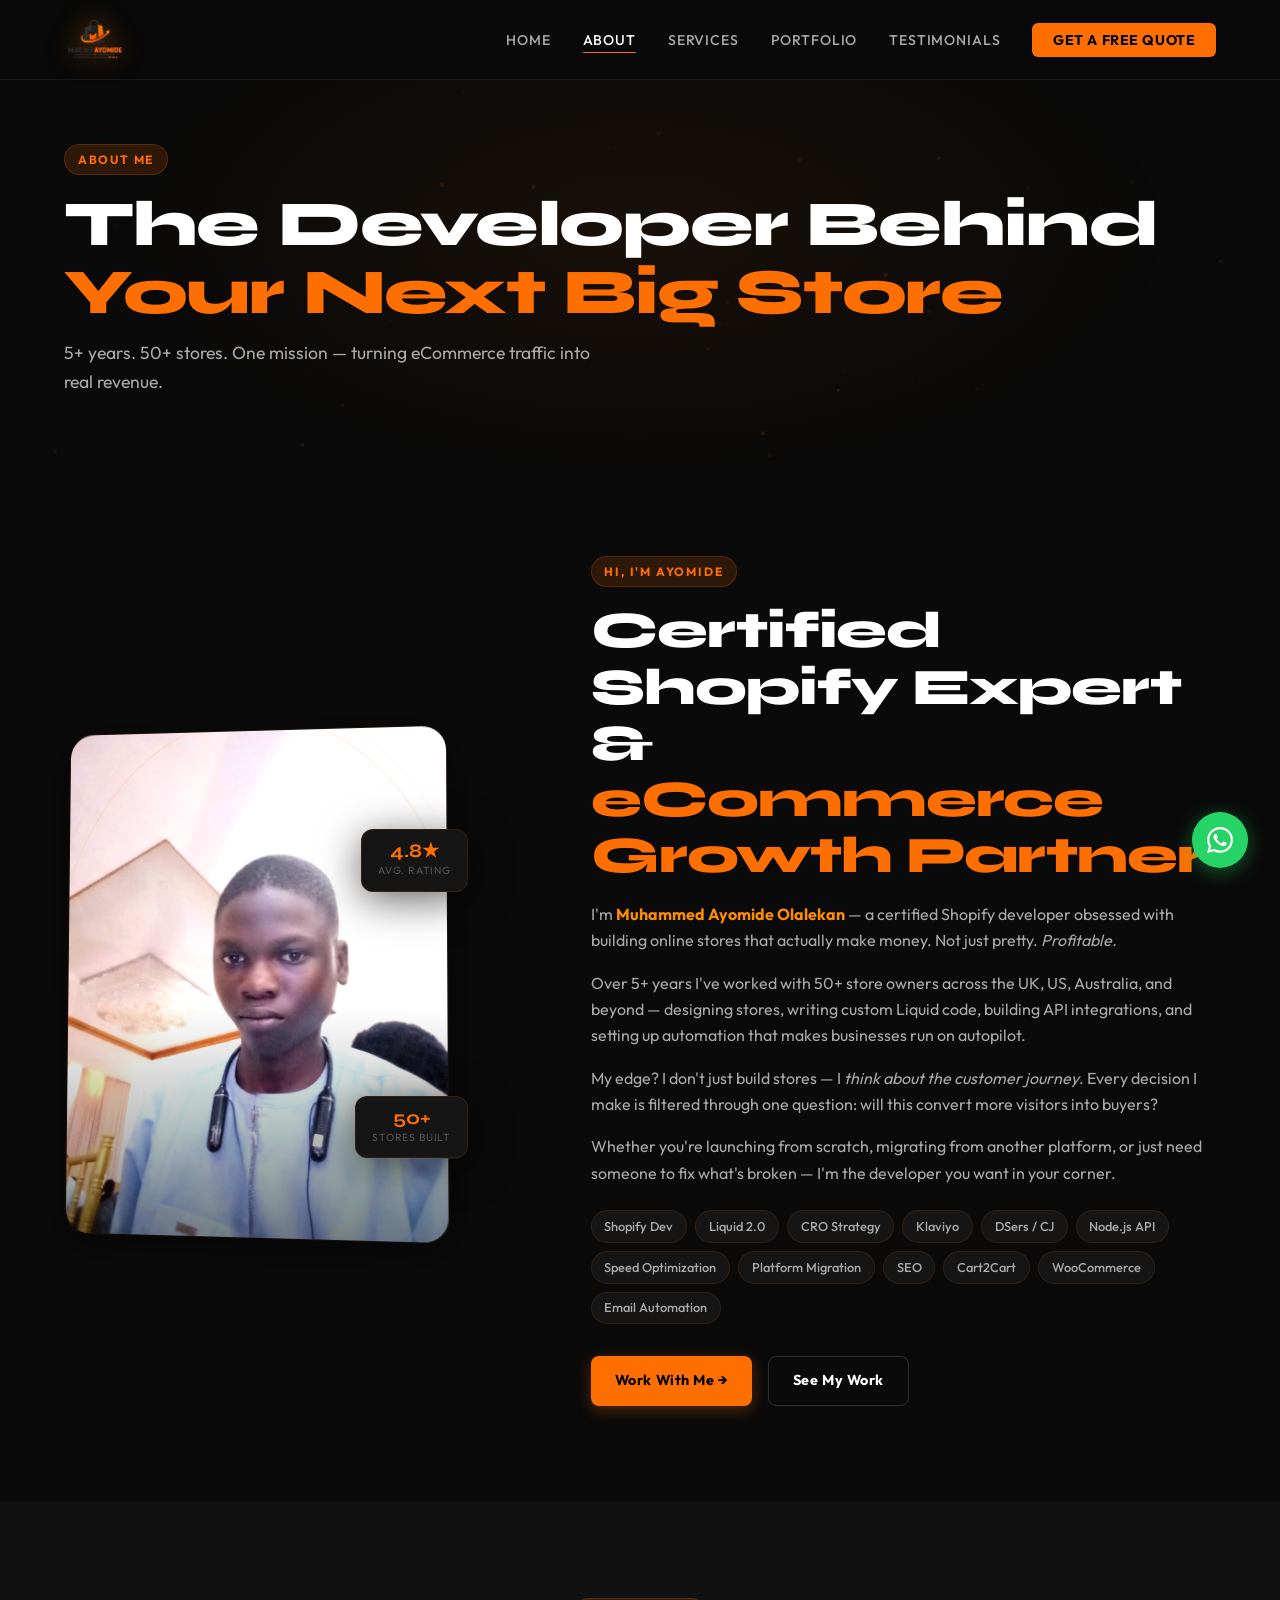
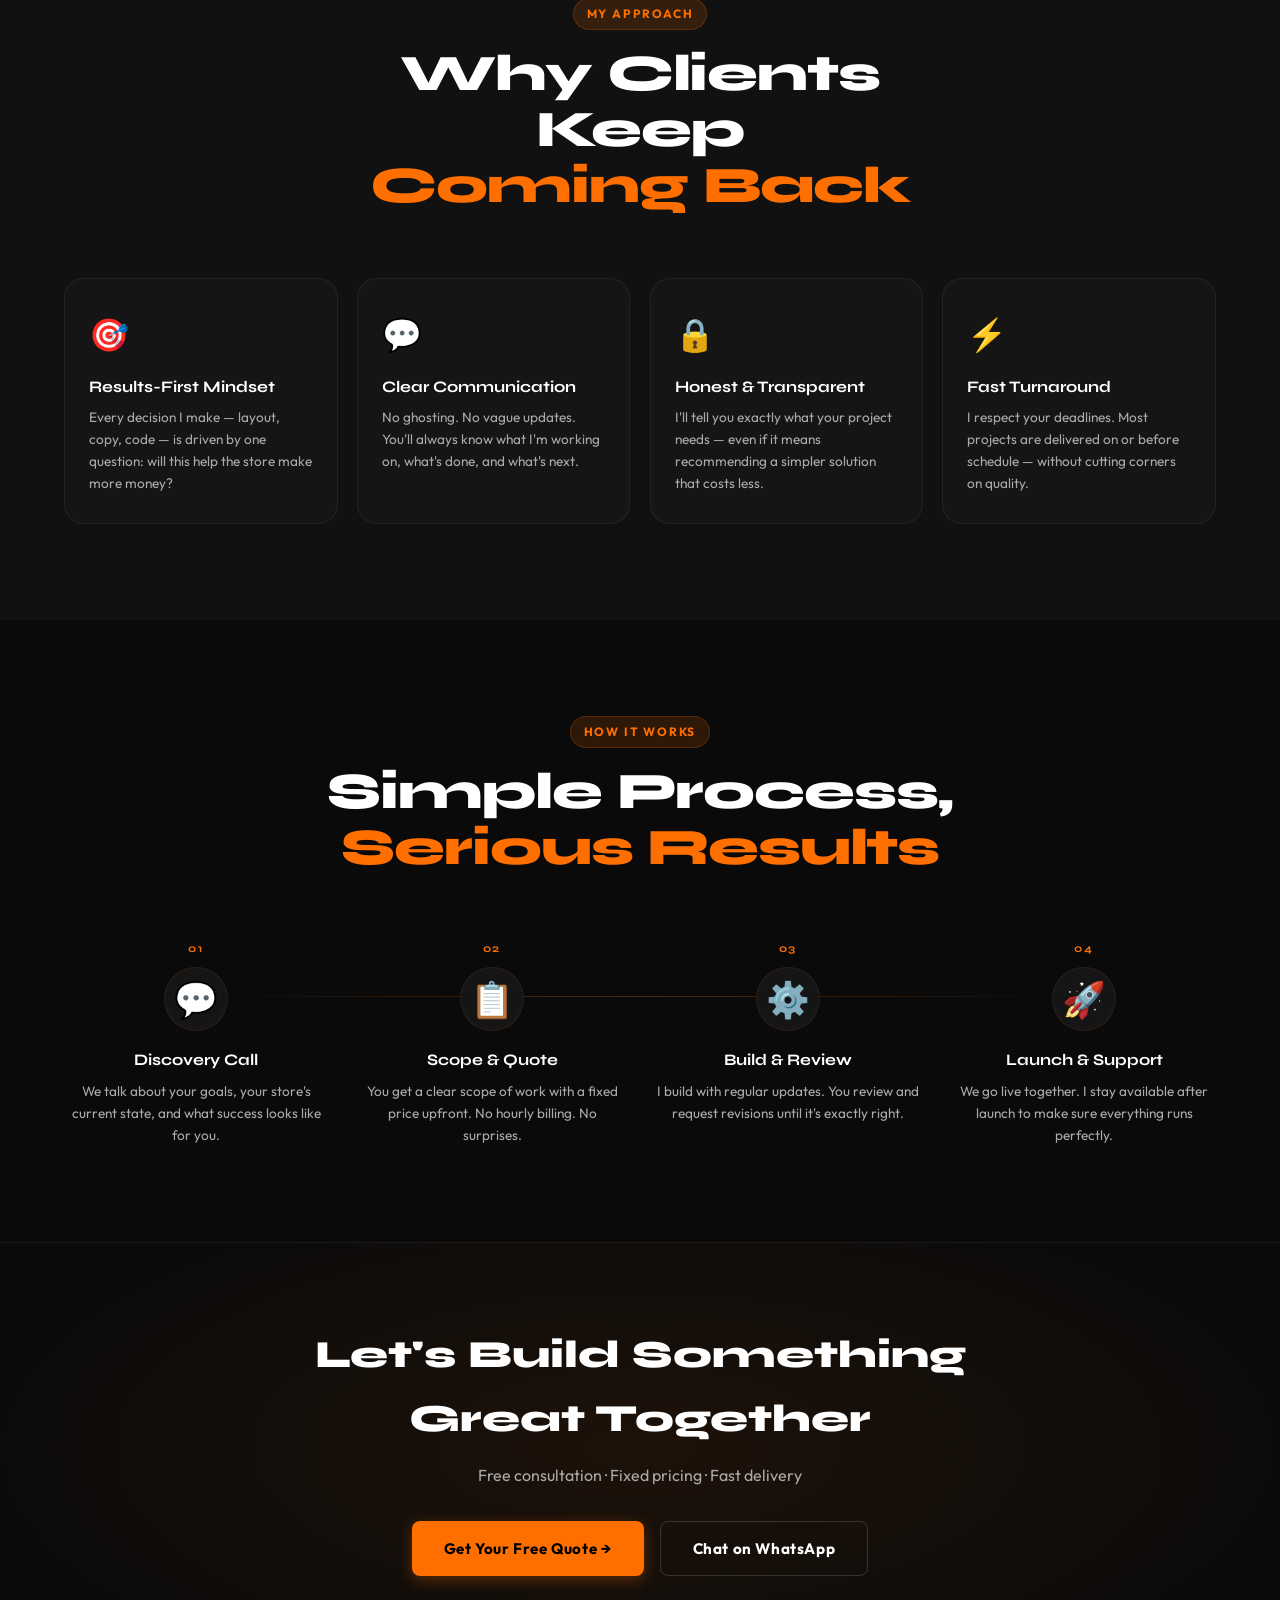
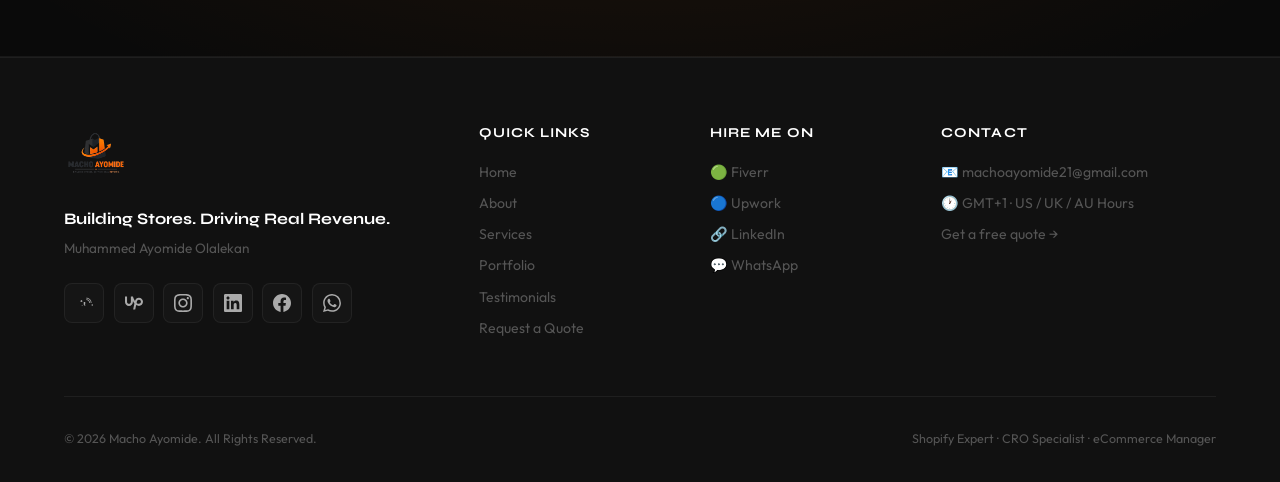
==== about.html @ 09655c9d "Add files via upload" ====
<!DOCTYPE html>
<html lang="en">
<head>
  <meta charset="UTF-8"/><meta name="viewport" content="width=device-width,initial-scale=1.0"/>
  <title>About — Macho Ayomide | Certified Shopify Expert</title>
  <meta name="description" content="Meet Muhammed Ayomide Olalekan — certified Shopify expert with 5+ years experience building high-converting stores for clients worldwide."/>
  <link rel="icon" type="image/x-icon" href="favicon.ico"/>
  <link rel="apple-touch-icon" href="assets/apple-touch-icon.png"/>
  <link rel="preconnect" href="https://fonts.googleapis.com"/><link rel="preconnect" href="https://fonts.gstatic.com" crossorigin/>
  <link href="https://fonts.googleapis.com/css2?family=Syne:wght@700;800&family=Outfit:wght@300;400;500;600;700&display=swap" rel="stylesheet"/>
  <link rel="stylesheet" href="styles.css"/>
</head>
<body>
<div class="scroll-bar" id="scrollBar"></div>
<div class="cursor" id="cursor"></div><div class="cursor-dot" id="cursorDot"></div>
<canvas id="particles" aria-hidden="true"></canvas>
<nav class="nav" id="nav">
  <a href="index.html" class="nav-logo"><img src="assets/logo-new.png" alt="Macho Ayomide"/></a>
  <ul class="nav-links" id="navLinks">
    <li><a href="index.html">Home</a></li>
    <li><a href="about.html" class="active">About</a></li>
    <li><a href="services.html">Services</a></li>
    <li><a href="portfolio.html">Portfolio</a></li>
    <li><a href="contact.html#testimonials">Testimonials</a></li>
    <li><a href="contact.html" class="nav-cta">Get a Free Quote</a></li>
  </ul>
  <button class="hamburger" id="hamburger" aria-label="Toggle menu"><span></span><span></span><span></span></button>
</nav>

<div class="page-hero">
  <div class="page-hero-inner">
    <span class="section-label" data-reveal="up">About Me</span>
    <h1 data-reveal="up" data-delay="80">The Developer Behind<br><span class="orange">Your Next Big Store</span></h1>
    <p data-reveal="up" data-delay="160">5+ years. 50+ stores. One mission — turning eCommerce traffic into real revenue.</p>
  </div>
</div>

<section class="section" style="background:var(--bg)">
  <div class="section-inner">
    <div class="about-grid">
      <div class="about-photo-wrap" data-reveal="left">
        <div class="photo-frame">
          <img src="assets/photo-main.jpg" alt="Muhammed Ayomide Olalekan — Shopify Expert" class="about-photo"/>
          <div class="photo-veil"></div>
          <div class="photo-ring ring-1"></div>
          <div class="photo-ring ring-2"></div>
        </div>
        <div class="photo-float-badge"><span class="pfb-num">4.8★</span><span class="pfb-lbl">Avg. Rating</span></div>
        <div class="photo-float-badge pfb-bottom"><span class="pfb-num">50+</span><span class="pfb-lbl">Stores Built</span></div>
      </div>
      <div class="about-content" data-reveal="right">
        <span class="section-label">Hi, I'm Ayomide</span>
        <h2 class="section-title">Certified Shopify Expert &amp;<br><span class="orange">eCommerce Growth Partner</span></h2>
        <p>I'm <strong style="color:var(--orange-light)">Muhammed Ayomide Olalekan</strong> — a certified Shopify developer obsessed with building online stores that actually make money. Not just pretty. <em>Profitable.</em></p>
        <p>Over 5+ years I've worked with 50+ store owners across the UK, US, Australia, and beyond — designing stores, writing custom Liquid code, building API integrations, and setting up automation that makes businesses run on autopilot.</p>
        <p>My edge? I don't just build stores — I <em>think about the customer journey</em>. Every decision I make is filtered through one question: will this convert more visitors into buyers?</p>
        <p>Whether you're launching from scratch, migrating from another platform, or just need someone to fix what's broken — I'm the developer you want in your corner.</p>
        <div class="chips">
          <span>Shopify Dev</span><span>Liquid 2.0</span><span>CRO Strategy</span>
          <span>Klaviyo</span><span>DSers / CJ</span><span>Node.js API</span>
          <span>Speed Optimization</span><span>Platform Migration</span><span>SEO</span>
          <span>Cart2Cart</span><span>WooCommerce</span><span>Email Automation</span>
        </div>
        <div class="about-actions">
          <a href="contact.html" class="btn btn-primary">Work With Me →</a>
          <a href="portfolio.html" class="btn btn-ghost">See My Work</a>
        </div>
      </div>
    </div>
  </div>
</section>

<!-- VALUES -->
<section class="section" style="background:var(--bg-2)">
  <div class="section-inner">
    <div class="section-head" data-reveal="up">
      <span class="section-label">My Approach</span>
      <h2 class="section-title">Why Clients Keep<br><span class="orange">Coming Back</span></h2>
    </div>
    <div class="services-grid">
      <div class="svc-card" data-reveal="up" data-delay="0"><div class="svc-icon">🎯</div><h3>Results-First Mindset</h3><p>Every decision I make — layout, copy, code — is driven by one question: will this help the store make more money?</p></div>
      <div class="svc-card" data-reveal="up" data-delay="80"><div class="svc-icon">💬</div><h3>Clear Communication</h3><p>No ghosting. No vague updates. You'll always know what I'm working on, what's done, and what's next.</p></div>
      <div class="svc-card" data-reveal="up" data-delay="160"><div class="svc-icon">🔒</div><h3>Honest &amp; Transparent</h3><p>I'll tell you exactly what your project needs — even if it means recommending a simpler solution that costs less.</p></div>
      <div class="svc-card" data-reveal="up" data-delay="240"><div class="svc-icon">⚡</div><h3>Fast Turnaround</h3><p>I respect your deadlines. Most projects are delivered on or before schedule — without cutting corners on quality.</p></div>
    </div>
  </div>
</section>

<!-- PROCESS -->
<section class="section" style="background:var(--bg)">
  <div class="section-inner">
    <div class="section-head" data-reveal="up">
      <span class="section-label">How It Works</span>
      <h2 class="section-title">Simple Process,<br><span class="orange">Serious Results</span></h2>
    </div>
    <div class="process-grid">
      <div class="process-step" data-reveal="up" data-delay="0"><div class="ps-num">01</div><div class="ps-icon">💬</div><h3>Discovery Call</h3><p>We talk about your goals, your store's current state, and what success looks like for you.</p></div>
      <div class="process-step" data-reveal="up" data-delay="100"><div class="ps-num">02</div><div class="ps-icon">📋</div><h3>Scope &amp; Quote</h3><p>You get a clear scope of work with a fixed price upfront. No hourly billing. No surprises.</p></div>
      <div class="process-step" data-reveal="up" data-delay="200"><div class="ps-num">03</div><div class="ps-icon">⚙️</div><h3>Build &amp; Review</h3><p>I build with regular updates. You review and request revisions until it's exactly right.</p></div>
      <div class="process-step" data-reveal="up" data-delay="300"><div class="ps-num">04</div><div class="ps-icon">🚀</div><h3>Launch &amp; Support</h3><p>We go live together. I stay available after launch to make sure everything runs perfectly.</p></div>
    </div>
  </div>
</section>

<!-- CTA -->
<div class="cta-band">
  <div class="cta-band-inner" data-reveal="scale">
    <h2>Let's Build Something Great Together</h2>
    <p>Free consultation · Fixed pricing · Fast delivery</p>
    <div class="cta-band-btns">
      <a href="contact.html" class="btn btn-primary btn-lg">Get Your Free Quote →</a>
      <a href="https://wa.link/q43xtt" target="_blank" class="btn btn-ghost btn-lg">Chat on WhatsApp</a>
    </div>
  </div>
</div>

<footer class="footer">
  <div class="footer-inner">
    <div class="footer-brand">
      <a href="index.html"><img src="assets/logo-new.png" alt="Macho Ayomide" class="footer-logo"/></a>
      <p class="footer-tagline">Building Stores. Driving Real Revenue.</p>
      <p class="footer-sub">Muhammed Ayomide Olalekan</p>
      <div class="footer-socials">
        <a href="https://www.fiverr.com/machoexpert" target="_blank" title="Fiverr" aria-label="Fiverr"><svg viewBox="0 0 24 24"><path d="M23.004 15.588a.995.995 0 1 0 .002-1.99.995.995 0 0 0-.002 1.99zm-.996-3.705h-1.0c0-4.577-3.514-6.027-6.004-6.027v-1c3.1 0 7.004 1.842 7.004 7.027zm-2 0h-1c0-2.438-1.605-4.027-4.004-4.027v-1c2.9 0 5.004 1.948 5.004 5.027zm-6.019 3.706c-.396.198-.968.198-1.358 0-.99-.495-.99-1.875-.99-2.432v-2.614h1.998v2.614c0 .52.016 1.11-.52 1.11H13v.99c.693 0 1.384-.198 1.978-.594l-.989-.074zm-4.985 0v-5.046H7.996V9.89H7V8.9h.996V7.9h1.003v1h1.003v.99H9.003v4.703c0 .297.198.396.495.396l.5.099v1.001l-.994-.5z"/></svg></a>
        <a href="https://upwork.com/freelancers/~01427ab2a90d2aa456" target="_blank" title="Upwork" aria-label="Upwork"><svg viewBox="0 0 24 24"><path d="M18.561 13.158c-1.102 0-2.135-.467-3.074-1.227l.228-1.076.008-.042c.207-1.143.849-3.06 2.839-3.06 1.492 0 2.703 1.212 2.703 2.703-.001 1.489-1.212 2.702-2.704 2.702zm0-8.14c-2.539 0-4.51 1.649-5.31 4.366-1.22-1.834-2.148-4.036-2.687-5.892H7.828v7.112c-.002 1.406-1.141 2.546-2.547 2.546-1.405 0-2.543-1.14-2.545-2.546V3.492H0v7.112c0 2.914 2.37 5.303 5.281 5.303 2.913 0 5.283-2.389 5.283-5.303v-1.19c.529 1.107 1.182 2.229 1.974 3.221l-1.673 7.873h2.797l1.213-5.71c1.063.679 2.285 1.109 3.686 1.109 3 0 5.439-2.452 5.439-5.45 0-3-2.439-5.439-5.439-5.439z"/></svg></a>
        <a href="https://www.instagram.com/machoayomide/" target="_blank" title="Instagram" aria-label="Instagram"><svg viewBox="0 0 24 24"><path d="M12 2.163c3.204 0 3.584.012 4.85.07 3.252.148 4.771 1.691 4.919 4.919.058 1.265.069 1.645.069 4.849 0 3.205-.012 3.584-.069 4.849-.149 3.225-1.664 4.771-4.919 4.919-1.266.058-1.644.07-4.85.07-3.204 0-3.584-.012-4.849-.07-3.26-.149-4.771-1.699-4.919-4.92-.058-1.265-.07-1.644-.07-4.849 0-3.204.013-3.583.07-4.849.149-3.227 1.664-4.771 4.919-4.919 1.266-.057 1.645-.069 4.849-.069zm0-2.163c-3.259 0-3.667.014-4.947.072-4.358.2-6.78 2.618-6.98 6.98-.059 1.281-.073 1.689-.073 4.948 0 3.259.014 3.668.072 4.948.2 4.358 2.618 6.78 6.98 6.98 1.281.058 1.689.072 4.948.072 3.259 0 3.668-.014 4.948-.072 4.354-.2 6.782-2.618 6.979-6.98.059-1.28.073-1.689.073-4.948 0-3.259-.014-3.667-.072-4.947-.196-4.354-2.617-6.78-6.979-6.98-1.281-.059-1.69-.073-4.949-.073zm0 5.838c-3.403 0-6.162 2.759-6.162 6.162s2.759 6.163 6.162 6.163 6.162-2.759 6.162-6.163c0-3.403-2.759-6.162-6.162-6.162zm0 10.162c-2.209 0-4-1.79-4-4 0-2.209 1.791-4 4-4s4 1.791 4 4c0 2.21-1.791 4-4 4zm6.406-11.845c-.796 0-1.441.645-1.441 1.44s.645 1.44 1.441 1.44c.795 0 1.439-.645 1.439-1.44s-.644-1.44-1.439-1.44z"/></svg></a>
        <a href="https://www.linkedin.com/in/macho-ayomide/" target="_blank" title="LinkedIn" aria-label="LinkedIn"><svg viewBox="0 0 24 24"><path d="M20.447 20.452h-3.554v-5.569c0-1.328-.027-3.037-1.852-3.037-1.853 0-2.136 1.445-2.136 2.939v5.667H9.351V9h3.414v1.561h.046c.477-.9 1.637-1.85 3.37-1.85 3.601 0 4.267 2.37 4.267 5.455v6.286zM5.337 7.433c-1.144 0-2.063-.926-2.063-2.065 0-1.138.92-2.063 2.063-2.063 1.14 0 2.064.925 2.064 2.063 0 1.139-.925 2.065-2.064 2.065zm1.782 13.019H3.555V9h3.564v11.452zM22.225 0H1.771C.792 0 0 .774 0 1.729v20.542C0 23.227.792 24 1.771 24h20.451C23.2 24 24 23.227 24 22.271V1.729C24 .774 23.2 0 22.222 0h.003z"/></svg></a>
        <a href="https://facebook.com/macho.ayomide" target="_blank" title="Facebook" aria-label="Facebook"><svg viewBox="0 0 24 24"><path d="M24 12.073c0-6.627-5.373-12-12-12s-12 5.373-12 12c0 5.99 4.388 10.954 10.125 11.854v-8.385H7.078v-3.47h3.047V9.43c0-3.007 1.792-4.669 4.533-4.669 1.312 0 2.686.235 2.686.235v2.953H15.83c-1.491 0-1.956.925-1.956 1.874v2.25h3.328l-.532 3.47h-2.796v8.385C19.612 23.027 24 18.062 24 12.073z"/></svg></a>
        <a href="https://wa.link/q43xtt" target="_blank" title="WhatsApp" aria-label="WhatsApp"><svg viewBox="0 0 24 24"><path d="M17.472 14.382c-.297-.149-1.758-.867-2.03-.967-.273-.099-.471-.148-.67.15-.197.297-.767.966-.94 1.164-.173.199-.347.223-.644.075-.297-.15-1.255-.463-2.39-1.475-.883-.788-1.48-1.761-1.653-2.059-.173-.297-.018-.458.13-.606.134-.133.298-.347.446-.52.149-.174.198-.298.298-.497.099-.198.05-.371-.025-.52-.075-.149-.669-1.612-.916-2.207-.242-.579-.487-.5-.669-.51-.173-.008-.371-.01-.57-.01-.198 0-.52.074-.792.372-.272.297-1.04 1.016-1.04 2.479 0 1.462 1.065 2.875 1.213 3.074.149.198 2.096 3.2 5.077 4.487.709.306 1.262.489 1.694.625.712.227 1.36.195 1.871.118.571-.085 1.758-.719 2.006-1.413.248-.694.248-1.289.173-1.413-.074-.124-.272-.198-.57-.347m-5.421 7.403h-.004a9.87 9.87 0 01-5.031-1.378l-.361-.214-3.741.982.998-3.648-.235-.374a9.86 9.86 0 01-1.51-5.26c.001-5.45 4.436-9.884 9.888-9.884 2.64 0 5.122 1.03 6.988 2.898a9.825 9.825 0 012.893 6.994c-.003 5.45-4.437 9.884-9.885 9.884m8.413-18.297A11.815 11.815 0 0012.05 0C5.495 0 .16 5.335.157 11.892c0 2.096.547 4.142 1.588 5.945L.057 24l6.305-1.654a11.882 11.882 0 005.683 1.448h.005c6.554 0 11.89-5.335 11.893-11.893a11.821 11.821 0 00-3.48-8.413z"/></svg></a>
      </div>
    </div>
    <div class="footer-col"><h4>Quick Links</h4><ul><li><a href="index.html">Home</a></li><li><a href="about.html">About</a></li><li><a href="services.html">Services</a></li><li><a href="portfolio.html">Portfolio</a></li><li><a href="contact.html#testimonials">Testimonials</a></li><li><a href="contact.html">Request a Quote</a></li></ul></div>
    <div class="footer-col"><h4>Hire Me On</h4><ul><li><a href="https://www.fiverr.com/machoexpert" target="_blank">🟢 Fiverr</a></li><li><a href="https://upwork.com/freelancers/~01427ab2a90d2aa456" target="_blank">🔵 Upwork</a></li><li><a href="https://www.linkedin.com/in/macho-ayomide/" target="_blank">🔗 LinkedIn</a></li><li><a href="https://wa.link/q43xtt" target="_blank">💬 WhatsApp</a></li></ul></div>
    <div class="footer-col"><h4>Contact</h4><p>📧 machoayomide21@gmail.com</p><p>🕐 GMT+1 · US / UK / AU Hours</p><p style="margin-top:.5rem"><a href="contact.html">Get a free quote →</a></p></div>
  </div>
  <div class="footer-bottom"><span>© 2026 Macho Ayomide. All Rights Reserved.</span><span>Shopify Expert · CRO Specialist · eCommerce Manager</span></div>
</footer>
<a href="https://wa.link/q43xtt" target="_blank" class="wa-float" aria-label="Chat on WhatsApp"><svg viewBox="0 0 24 24"><path d="M17.472 14.382c-.297-.149-1.758-.867-2.03-.967-.273-.099-.471-.148-.67.15-.197.297-.767.966-.94 1.164-.173.199-.347.223-.644.075-.297-.15-1.255-.463-2.39-1.475-.883-.788-1.48-1.761-1.653-2.059-.173-.297-.018-.458.13-.606.134-.133.298-.347.446-.52.149-.174.198-.298.298-.497.099-.198.05-.371-.025-.52-.075-.149-.669-1.612-.916-2.207-.242-.579-.487-.5-.669-.51-.173-.008-.371-.01-.57-.01-.198 0-.52.074-.792.372-.272.297-1.04 1.016-1.04 2.479 0 1.462 1.065 2.875 1.213 3.074.149.198 2.096 3.2 5.077 4.487.709.306 1.262.489 1.694.625.712.227 1.36.195 1.871.118.571-.085 1.758-.719 2.006-1.413.248-.694.248-1.289.173-1.413-.074-.124-.272-.198-.57-.347m-5.421 7.403h-.004a9.87 9.87 0 01-5.031-1.378l-.361-.214-3.741.982.998-3.648-.235-.374a9.86 9.86 0 01-1.51-5.26c.001-5.45 4.436-9.884 9.888-9.884 2.64 0 5.122 1.03 6.988 2.898a9.825 9.825 0 012.893 6.994c-.003 5.45-4.437 9.884-9.885 9.884m8.413-18.297A11.815 11.815 0 0012.05 0C5.495 0 .16 5.335.157 11.892c0 2.096.547 4.142 1.588 5.945L.057 24l6.305-1.654a11.882 11.882 0 005.683 1.448h.005c6.554 0 11.89-5.335 11.893-11.893a11.821 11.821 0 00-3.48-8.413z"/></svg></a>
<script src="main.js"></script>
</body>
</html>
---- styles.css ----
/* ═══════════════════════════════════════════════════
   MACHO AYOMIDE — V3 Full Site Styles
═══════════════════════════════════════════════════ */
:root {
  --bg:#0a0a0a; --bg-2:#111111; --bg-card:#151515; --bg-card-2:#1a1a1a;
  --orange:#FF6F00; --orange-light:#FF8C00; --orange-glow:rgba(255,111,0,0.15);
  --orange-glow2:rgba(255,111,0,0.06); --white:#ffffff; --gray-1:#e8e8e8;
  --gray-2:#aaaaaa; --gray-3:#555555; --gray-4:#2a2a2a;
  --border:rgba(255,111,0,0.12); --border-2:rgba(255,255,255,0.06);
  --shadow:0 8px 40px rgba(0,0,0,0.6); --r:12px; --r-lg:20px;
  --nav-h:80px; --font-head:'Syne',sans-serif; --font-body:'Outfit',sans-serif;
}
*,*::before,*::after{box-sizing:border-box;margin:0;padding:0}
html{scroll-behavior:smooth}
body{background:var(--bg);color:var(--gray-1);font-family:var(--font-body);
  font-weight:400;line-height:1.65;overflow-x:hidden;cursor:none}
a{color:inherit;text-decoration:none} img{max-width:100%;display:block}
ul{list-style:none} button{cursor:none} .orange{color:var(--orange)}
::-webkit-scrollbar{width:4px}::-webkit-scrollbar-track{background:var(--bg)}
::-webkit-scrollbar-thumb{background:var(--orange);border-radius:2px}

/* SCROLL BAR */
.scroll-bar{position:fixed;top:0;left:0;height:3px;
  background:linear-gradient(90deg,var(--orange),var(--orange-light));
  z-index:9999;width:0%;box-shadow:0 0 10px var(--orange)}

/* CURSOR */
.cursor{position:fixed;width:36px;height:36px;border:1.5px solid var(--orange);
  border-radius:50%;pointer-events:none;z-index:9998;transform:translate(-50%,-50%);
  transition:transform .15s ease,width .2s,height .2s,opacity .2s;mix-blend-mode:screen}
.cursor-dot{position:fixed;width:6px;height:6px;background:var(--orange);
  border-radius:50%;pointer-events:none;z-index:9998;transform:translate(-50%,-50%);
  box-shadow:0 0 8px var(--orange)}

/* NAV */
.nav{position:fixed;top:0;left:0;right:0;height:var(--nav-h);
  display:flex;align-items:center;justify-content:space-between;
  padding:0 5%;background:rgba(10,10,10,0.85);
  backdrop-filter:blur(20px);-webkit-backdrop-filter:blur(20px);
  border-bottom:1px solid var(--border-2);z-index:900;transition:background .3s}
.nav.scrolled{background:rgba(10,10,10,0.98);box-shadow:0 2px 30px rgba(0,0,0,0.5)}
.nav-logo{display:flex;align-items:center}
.nav-logo img{height:62px;width:auto;object-fit:contain;
  filter:drop-shadow(0 0 12px rgba(255,111,0,0.5));
  transition:filter .3s,transform .3s}
.nav-logo:hover img{filter:drop-shadow(0 0 20px var(--orange));transform:scale(1.04)}
.nav-links{display:flex;align-items:center;gap:2rem}
.nav-links a{font-family:var(--font-body);font-weight:500;font-size:.88rem;
  letter-spacing:.06em;text-transform:uppercase;color:var(--gray-2);
  transition:color .2s;position:relative}
.nav-links a::after{content:'';position:absolute;bottom:-4px;left:0;
  width:0;height:1.5px;background:var(--orange);transition:width .3s}
.nav-links a:hover,.nav-links a.active{color:var(--white)}
.nav-links a:hover::after,.nav-links a.active::after{width:100%}
.nav-links a.nav-cta{background:var(--orange);color:#000!important;
  padding:.5rem 1.3rem;border-radius:6px;font-weight:700;letter-spacing:.04em;
  transition:background .2s,transform .2s,box-shadow .2s}
.nav-links a.nav-cta::after{display:none}
.nav-links a.nav-cta:hover{background:var(--orange-light);transform:translateY(-2px);
  box-shadow:0 4px 20px rgba(255,111,0,0.4)}
.hamburger{display:none;flex-direction:column;gap:5px;
  background:none;border:none;padding:4px}
.hamburger span{display:block;width:24px;height:2px;background:var(--white);
  border-radius:2px;transition:transform .3s,opacity .3s}
.hamburger.open span:nth-child(1){transform:translateY(7px) rotate(45deg)}
.hamburger.open span:nth-child(2){opacity:0}
.hamburger.open span:nth-child(3){transform:translateY(-7px) rotate(-45deg)}

/* PARTICLES */
#particles{position:fixed;inset:0;z-index:0;pointer-events:none;opacity:.45}

/* PAGE HERO (inner pages) */
.page-hero{padding:calc(var(--nav-h) + 4rem) 5% 4rem;
  position:relative;overflow:hidden;
  background:radial-gradient(ellipse 60% 80% at 50% 50%,rgba(255,111,0,0.06) 0%,transparent 70%)}
.page-hero-inner{max-width:1300px;margin:0 auto;position:relative;z-index:2}
.page-hero h1{font-family:var(--font-head);
  font-size:clamp(2.5rem,5vw,4.5rem);font-weight:800;color:var(--white);
  line-height:1.05;letter-spacing:-.02em;margin-bottom:.75rem}
.page-hero p{font-size:1.1rem;color:var(--gray-2);max-width:550px}

/* HERO (homepage) */
.hero{position:relative;min-height:100vh;
  display:flex;align-items:center;padding:var(--nav-h) 5% 0;overflow:hidden}
.hero-mesh{position:absolute;inset:0;z-index:0;
  background:radial-gradient(ellipse 80% 60% at 65% 50%,rgba(255,111,0,0.07) 0%,transparent 70%),
    radial-gradient(ellipse 40% 40% at 20% 80%,rgba(255,111,0,0.04) 0%,transparent 60%)}
.hero-orb{position:absolute;border-radius:50%;filter:blur(80px);pointer-events:none;z-index:0}
.orb-a{width:500px;height:500px;background:rgba(255,111,0,0.08);top:-100px;right:-100px;animation:orbFloat 12s ease-in-out infinite}
.orb-b{width:300px;height:300px;background:rgba(255,140,0,0.06);bottom:100px;right:200px;animation:orbFloat 16s ease-in-out infinite reverse}
.orb-c{width:200px;height:200px;background:rgba(255,80,0,0.05);top:40%;left:5%;animation:orbFloat 20s ease-in-out infinite 3s}
@keyframes orbFloat{0%,100%{transform:translate(0,0) scale(1)}33%{transform:translate(30px,-40px) scale(1.05)}66%{transform:translate(-20px,20px) scale(.95)}}
.hero-inner{position:relative;z-index:2;width:100%;max-width:1300px;margin:0 auto;
  display:grid;grid-template-columns:1fr 1fr;gap:4rem;align-items:center;padding:4rem 0}
.hero-content{max-width:600px}
.hero-badge{display:inline-flex;align-items:center;gap:.6rem;
  background:rgba(255,111,0,0.1);border:1px solid rgba(255,111,0,0.25);
  color:var(--orange-light);font-size:.78rem;font-weight:600;
  letter-spacing:.1em;text-transform:uppercase;padding:.45rem 1rem;
  border-radius:100px;margin-bottom:1.5rem}
.badge-pulse{width:7px;height:7px;border-radius:50%;background:var(--orange);
  flex-shrink:0;animation:pulseAnim 2s ease-in-out infinite}
@keyframes pulseAnim{0%,100%{box-shadow:0 0 0 0 rgba(255,111,0,.6)}50%{box-shadow:0 0 0 6px rgba(255,111,0,0)}}
.hero-content h1{font-family:var(--font-head);
  font-size:clamp(3rem,5vw,5rem);font-weight:800;line-height:1.05;
  color:var(--white);margin-bottom:1.5rem;letter-spacing:-.02em}
.hero-word-wrap{display:block;height:1.1em;overflow:hidden;position:relative}
.hero-word{display:block;color:var(--orange);
  text-shadow:0 0 40px rgba(255,111,0,0.35);
  animation:wordSlide 8s ease-in-out infinite}
@keyframes wordSlide{
  0%,20%{transform:translateY(0);opacity:1}
  25%,45%{transform:translateY(-110%);opacity:0}
  50%,70%{transform:translateY(-110%);opacity:0}
  75%,95%{transform:translateY(0);opacity:1}
  100%{transform:translateY(0);opacity:1}
}
.hero-sub{font-size:1.05rem;color:var(--gray-2);line-height:1.7;
  margin-bottom:2.5rem;max-width:480px}
.hero-actions{display:flex;gap:1rem;flex-wrap:wrap;margin-bottom:2.5rem}
.hero-trust{display:flex;align-items:center;gap:.9rem;
  font-size:.88rem;color:var(--gray-2)}
.hero-trust strong{color:var(--white)}
.trust-faces{display:flex}
.trust-faces span{width:32px;height:32px;border-radius:50%;background:var(--orange);
  color:#000;font-weight:700;font-size:.7rem;display:flex;align-items:center;
  justify-content:center;border:2px solid var(--bg);margin-left:-8px}
.trust-faces span:first-child{margin-left:0}

/* 3D CARD */
.hero-visual{display:flex;justify-content:center;align-items:center}
.card-3d{position:relative;width:100%;max-width:440px;
  transform-style:preserve-3d;animation:cardFloat 6s ease-in-out infinite}
@keyframes cardFloat{0%,100%{transform:translateY(0) rotateX(2deg) rotateY(-5deg)}50%{transform:translateY(-20px) rotateX(-2deg) rotateY(5deg)}}
.card-3d-face{background:linear-gradient(135deg,var(--bg-card) 0%,var(--bg-card-2) 100%);
  border:1px solid var(--border);border-radius:var(--r-lg);padding:2rem;
  position:relative;z-index:2;
  box-shadow:0 30px 80px rgba(0,0,0,.7),0 0 0 1px rgba(255,111,0,.06),
    inset 0 1px 0 rgba(255,255,255,.04)}
.card-glow{position:absolute;inset:-2px;border-radius:calc(var(--r-lg) + 2px);
  background:linear-gradient(135deg,var(--orange-glow),transparent 60%);
  z-index:0;filter:blur(20px);opacity:.6;animation:glowPulse 3s ease-in-out infinite}
@keyframes glowPulse{0%,100%{opacity:.4;transform:scale(1)}50%{opacity:.7;transform:scale(1.03)}}
.card-avail{display:flex;align-items:center;gap:.5rem;font-size:.75rem;
  color:#4ade80;font-weight:600;text-transform:uppercase;letter-spacing:.08em;margin-bottom:1.2rem}
.avail-dot{width:8px;height:8px;border-radius:50%;background:#4ade80;
  animation:pulseAnim 2s ease-in-out infinite}
.card-heading{font-family:var(--font-head);font-size:.85rem;color:var(--orange);
  text-transform:uppercase;letter-spacing:.1em;font-weight:700;margin-bottom:1rem}
.card-list{margin-bottom:1.5rem}
.card-list li{display:flex;align-items:center;gap:.6rem;font-size:.88rem;
  color:var(--gray-1);padding:.35rem 0;border-bottom:1px solid var(--border-2)}
.card-list li:last-child{border-bottom:none}
.cl-dot{width:6px;height:6px;border-radius:50%;background:var(--orange);flex-shrink:0}
.card-metrics{display:flex;background:rgba(0,0,0,.3);border-radius:10px;
  overflow:hidden;border:1px solid var(--border)}
.cm{flex:1;padding:.8rem .5rem;text-align:center}
.cm-div{width:1px;background:var(--border)}
.cm-n{display:block;font-family:var(--font-head);font-size:1.4rem;font-weight:700;
  color:var(--orange);line-height:1;text-shadow:0 0 20px rgba(255,111,0,.4)}
.cm-l{display:block;font-size:.7rem;color:var(--gray-3);
  text-transform:uppercase;letter-spacing:.08em;margin-top:4px}
.hero-scroll{position:absolute;bottom:2rem;left:50%;transform:translateX(-50%);
  display:flex;flex-direction:column;align-items:center;gap:.5rem;
  color:var(--gray-3);font-size:.75rem;letter-spacing:.1em;text-transform:uppercase;
  animation:scrollBounce 2s ease-in-out infinite;z-index:2}
.scroll-arrow{width:20px;height:20px;border-right:1.5px solid var(--gray-3);
  border-bottom:1.5px solid var(--gray-3);transform:rotate(45deg)}
@keyframes scrollBounce{0%,100%{transform:translateX(-50%) translateY(0)}50%{transform:translateX(-50%) translateY(8px)}}

/* MARQUEE */
.marquee{background:var(--orange);padding:.75rem 0;overflow:hidden}
.marquee-track{display:flex;gap:2rem;width:max-content;
  animation:marqueeScroll 30s linear infinite;white-space:nowrap}
.marquee-track span{color:#000;font-size:.8rem;font-weight:700;
  letter-spacing:.08em;text-transform:uppercase}
.marquee-track .m-sep{color:rgba(0,0,0,.4);font-size:.7rem}
@keyframes marqueeScroll{0%{transform:translateX(0)}100%{transform:translateX(-50%)}}

/* STATS */
.stats-section{background:var(--bg-2);border-top:1px solid var(--border-2);
  border-bottom:1px solid var(--border-2);padding:3rem 5%}
.stats-grid{max-width:1000px;margin:0 auto;display:grid;
  grid-template-columns:repeat(4,1fr);gap:1px;background:var(--border-2);
  border-radius:var(--r);overflow:hidden;box-shadow:var(--shadow)}
.stat-card{background:var(--bg-card);padding:2rem 1.5rem;text-align:center;
  transition:background .3s}
.stat-card:hover{background:var(--bg-card-2)}
.stat-icon{font-size:1.8rem;margin-bottom:.5rem;display:block}
.stat-num{font-family:var(--font-head);font-size:2.5rem;font-weight:800;
  color:var(--orange);text-shadow:0 0 30px rgba(255,111,0,.3);
  display:block;line-height:1}
.stat-label{font-size:.8rem;color:var(--gray-3);text-transform:uppercase;
  letter-spacing:.08em;margin-top:.4rem}

/* SECTIONS */
.section{padding:6rem 5%;position:relative}
.section-inner{max-width:1300px;margin:0 auto}
.section-head{max-width:700px;margin:0 auto 4rem;text-align:center}
.section-label{display:inline-block;font-size:.75rem;font-weight:700;
  color:var(--orange);text-transform:uppercase;letter-spacing:.15em;
  margin-bottom:1rem;padding:.3rem .8rem;background:var(--orange-glow);
  border-radius:100px;border:1px solid rgba(255,111,0,.2)}
.section-title{font-family:var(--font-head);font-size:clamp(2rem,4vw,3.2rem);
  font-weight:800;color:var(--white);line-height:1.1;
  letter-spacing:-.02em;margin-bottom:1rem}
.section-sub{font-size:1rem;color:var(--gray-2);line-height:1.7}
.section-cta{text-align:center;margin-top:3rem}

/* BUTTONS */
.btn{display:inline-flex;align-items:center;gap:.4rem;font-family:var(--font-body);
  font-weight:700;font-size:.9rem;letter-spacing:.04em;padding:.75rem 1.5rem;
  border-radius:8px;border:none;transition:all .25s ease;cursor:none;white-space:nowrap}
.btn-lg{padding:.9rem 2rem;font-size:.95rem}
.btn-full{width:100%;justify-content:center}
.btn-primary{background:var(--orange);color:#000;box-shadow:0 4px 15px rgba(255,111,0,.3)}
.btn-primary:hover{background:var(--orange-light);transform:translateY(-3px);box-shadow:0 8px 30px rgba(255,111,0,.5)}
.btn-ghost{background:transparent;color:var(--white);border:1.5px solid rgba(255,255,255,.15)}
.btn-ghost:hover{border-color:var(--orange);color:var(--orange);transform:translateY(-3px);box-shadow:0 4px 20px var(--orange-glow)}

/* ABOUT */
.about-grid{display:grid;grid-template-columns:1fr 1.4fr;gap:5rem;align-items:center}
.about-photo-wrap{position:relative;width:100%;max-width:380px}
.photo-frame{position:relative;border-radius:24px;overflow:hidden;
  aspect-ratio:3/4;box-shadow:var(--shadow),0 0 0 1px var(--border);
  transform:perspective(800px) rotateY(-5deg) rotateX(2deg);transition:transform .4s}
.about-photo-wrap:hover .photo-frame{transform:perspective(800px) rotateY(0deg) rotateX(0deg)}
.about-photo{width:100%;height:100%;object-fit:cover;object-position:top center;
  filter:contrast(1.08) saturate(1.0);transition:filter .4s}
.about-photo-wrap:hover .about-photo{filter:contrast(1.12) saturate(1.1)}
.photo-veil{position:absolute;inset:0;
  background:linear-gradient(to bottom,transparent 55%,rgba(10,10,10,.5) 100%)}
.photo-ring{position:absolute;border-radius:50%;border:1px solid rgba(255,111,0,.12);
  top:50%;left:50%;transform:translate(-50%,-50%);
  animation:ringPulse 4s ease-in-out infinite;pointer-events:none}
.ring-1{width:calc(100% + 30px);height:calc(100% + 30px)}
.ring-2{width:calc(100% + 60px);height:calc(100% + 60px);
  border-color:rgba(255,111,0,.05);animation-delay:1s}
@keyframes ringPulse{0%,100%{opacity:.3;transform:translate(-50%,-50%) scale(1)}50%{opacity:.7;transform:translate(-50%,-50%) scale(1.02)}}
.photo-float-badge{position:absolute;right:-1.5rem;top:20%;
  background:var(--bg-card);border:1px solid var(--border);border-radius:12px;
  padding:.7rem 1rem;display:flex;flex-direction:column;align-items:center;
  box-shadow:var(--shadow);backdrop-filter:blur(10px);animation:badgeFloat 4s ease-in-out infinite}
.pfb-bottom{top:auto;bottom:15%;animation-delay:2s}
@keyframes badgeFloat{0%,100%{transform:translateY(0)}50%{transform:translateY(-8px)}}
.pfb-num{font-family:var(--font-head);font-size:1.2rem;font-weight:700;color:var(--orange);line-height:1}
.pfb-lbl{font-size:.65rem;color:var(--gray-3);text-transform:uppercase;letter-spacing:.08em;margin-top:2px}
.about-content p{color:var(--gray-2);margin-bottom:1rem;font-size:1rem}
.chips{display:flex;flex-wrap:wrap;gap:.5rem;margin:1.5rem 0 2rem}
.chips span{background:var(--bg-card);border:1px solid var(--border);color:var(--gray-2);
  font-size:.8rem;font-weight:500;padding:.3rem .8rem;border-radius:100px;transition:all .2s}
.chips span:hover{background:var(--orange-glow);border-color:var(--orange);color:var(--orange)}
.about-actions{display:flex;gap:1rem;flex-wrap:wrap}

/* SERVICES */
.services-grid{display:grid;grid-template-columns:repeat(4,1fr);gap:1.2rem}
.svc-card{background:var(--bg-card);border:1px solid var(--border-2);
  border-radius:var(--r-lg);padding:1.8rem 1.5rem;
  transition:transform .3s,box-shadow .3s,border-color .3s;position:relative;overflow:hidden}
.svc-card::before{content:'';position:absolute;top:0;left:-100%;width:60%;height:100%;
  background:linear-gradient(90deg,transparent,rgba(255,111,0,.05),transparent);
  transition:left .6s}
.svc-card:hover::before{left:150%}
.svc-card:hover{border-color:rgba(255,111,0,.25);
  box-shadow:0 20px 50px rgba(0,0,0,.4),0 0 0 1px rgba(255,111,0,.08)}
.svc-icon{font-size:2rem;margin-bottom:1rem;display:block}
.svc-card h3{font-family:var(--font-head);font-size:1rem;font-weight:700;
  color:var(--white);margin-bottom:.6rem;line-height:1.3}
.svc-card p{font-size:.85rem;color:var(--gray-2);line-height:1.6}
.svc-arr{display:inline-block;color:var(--orange);font-size:1.1rem;margin-top:1rem;
  opacity:0;transform:translateX(-8px);transition:opacity .3s,transform .3s}
.svc-card:hover .svc-arr{opacity:1;transform:translateX(0)}

/* PORTFOLIO */
.portfolio-grid{display:grid;grid-template-columns:repeat(2,1fr);gap:1.5rem}
.p-card{background:var(--bg-card);border:1px solid var(--border-2);
  border-radius:var(--r-lg);overflow:hidden;cursor:pointer;
  transition:transform .3s,box-shadow .3s,border-color .3s}
.p-card:hover{transform:translateY(-8px);
  box-shadow:0 30px 60px rgba(0,0,0,.5),0 0 0 1px rgba(255,111,0,.15);
  border-color:rgba(255,111,0,.2)}
.p-thumb{position:relative;aspect-ratio:16/9;overflow:hidden;background:var(--bg-card-2)}
.p-thumb img{width:100%;height:100%;object-fit:cover;
  transition:transform .5s,filter .3s;filter:saturate(.9)}
.p-card:hover .p-thumb img{transform:scale(1.05);filter:saturate(1.1) brightness(.7)}
.p-overlay{position:absolute;inset:0;background:rgba(255,111,0,.1);
  display:flex;align-items:center;justify-content:center;opacity:0;transition:opacity .3s}
.p-overlay span{background:var(--orange);color:#000;font-weight:700;font-size:.88rem;
  padding:.6rem 1.2rem;border-radius:6px;transform:translateY(10px);transition:transform .3s}
.p-card:hover .p-overlay{opacity:1}
.p-card:hover .p-overlay span{transform:translateY(0)}
.p-info{padding:1.5rem}
.p-tags{display:flex;gap:.5rem;flex-wrap:wrap;margin-bottom:.75rem}
.p-tags span{font-size:.72rem;font-weight:600;color:var(--orange);
  background:var(--orange-glow);border:1px solid rgba(255,111,0,.2);
  padding:.2rem .6rem;border-radius:100px;text-transform:uppercase;letter-spacing:.06em}
.p-info h3{font-family:var(--font-head);font-size:1.1rem;font-weight:700;
  color:var(--white);margin-bottom:.5rem;line-height:1.3}
.p-info p{font-size:.88rem;color:var(--gray-2);line-height:1.6}

/* PROCESS */
.process-section{background:var(--bg-2);position:relative;overflow:hidden}
.process-section::before{content:'';position:absolute;top:50%;left:50%;
  transform:translate(-50%,-50%);width:800px;height:800px;border-radius:50%;
  background:radial-gradient(ellipse,var(--orange-glow2) 0%,transparent 70%);pointer-events:none}
.process-grid{display:grid;grid-template-columns:repeat(4,1fr);gap:2rem;position:relative}
.process-grid::before{content:'';position:absolute;top:3.5rem;left:12%;right:12%;
  height:1px;background:linear-gradient(90deg,transparent,var(--orange),transparent);
  opacity:.3;z-index:0}
.process-step{text-align:center;position:relative;z-index:1}
.ps-num{font-family:var(--font-head);font-size:.7rem;color:var(--orange);
  letter-spacing:.15em;text-transform:uppercase;margin-bottom:.5rem;font-weight:700}
.ps-icon{font-size:2.2rem;display:flex;align-items:center;justify-content:center;
  width:64px;height:64px;background:var(--bg-card);border:1px solid var(--border);
  border-radius:50%;margin:0 auto 1rem;transition:transform .3s,box-shadow .3s}
.process-step:hover .ps-icon{transform:translateY(-4px);
  box-shadow:0 0 30px var(--orange-glow);border-color:var(--orange)}
.process-step h3{font-family:var(--font-head);font-size:1rem;font-weight:700;
  color:var(--white);margin-bottom:.5rem}
.process-step p{font-size:.85rem;color:var(--gray-2);line-height:1.6}

/* TESTIMONIALS */
.testi-grid{display:grid;grid-template-columns:repeat(3,1fr);gap:1.2rem}
.testi-card{background:var(--bg-card);border:1px solid var(--border-2);
  border-radius:var(--r-lg);padding:2rem;
  transition:transform .3s,border-color .3s,box-shadow .3s;position:relative;overflow:hidden}
.testi-card::before{content:'"';position:absolute;top:-.5rem;left:1.5rem;
  font-family:var(--font-head);font-size:8rem;line-height:1;
  color:rgba(255,111,0,.05);font-weight:800;pointer-events:none}
.testi-card:hover{transform:translateY(-6px);border-color:rgba(255,111,0,.2);
  box-shadow:0 20px 50px rgba(0,0,0,.4)}
.stars{color:#FFB800;font-size:1rem;margin-bottom:1rem;letter-spacing:2px}
.testi-card p{font-size:.9rem;color:var(--gray-2);line-height:1.7;
  margin-bottom:1.5rem;font-style:italic;position:relative;z-index:1}
.testi-author{display:flex;align-items:center;gap:.8rem;
  border-top:1px solid var(--border-2);padding-top:1rem}
.ta-av{width:40px;height:40px;border-radius:50%;background:var(--orange);
  color:#000;font-weight:700;font-size:1rem;
  display:flex;align-items:center;justify-content:center;flex-shrink:0}
.ta-name{font-weight:600;color:var(--white);font-size:.9rem}
.ta-loc{font-size:.75rem;color:var(--gray-3);margin-top:2px}

/* CONTACT FORMS */
.contact-grid{display:grid;grid-template-columns:1fr 1.3fr;gap:2rem;margin-bottom:2.5rem}
.form-box{background:var(--bg-card);border:1px solid var(--border-2);
  border-radius:var(--r-lg);padding:2.5rem;transition:border-color .3s}
.form-box:hover{border-color:var(--border)}
.form-box-header{display:flex;align-items:center;gap:1rem;margin-bottom:1.8rem}
.fbh-icon{font-size:2rem;width:56px;height:56px;background:var(--orange-glow);
  border:1px solid rgba(255,111,0,.2);border-radius:12px;
  display:flex;align-items:center;justify-content:center;flex-shrink:0}
.form-box-header h3{font-family:var(--font-head);font-size:1.1rem;
  font-weight:700;color:var(--white);margin-bottom:.2rem}
.form-box-header p{font-size:.85rem;color:var(--gray-3)}
.fg{margin-bottom:1.1rem}
.fg-row{display:grid;grid-template-columns:1fr 1fr;gap:1rem}
.fg label{display:block;font-size:.78rem;font-weight:600;color:var(--gray-2);
  text-transform:uppercase;letter-spacing:.06em;margin-bottom:.4rem}
.fg input,.fg textarea,.fg select{width:100%;background:var(--bg-card-2);
  border:1px solid var(--border-2);border-radius:8px;color:var(--white);
  font-family:var(--font-body);font-size:.9rem;padding:.7rem 1rem;
  transition:border-color .2s,box-shadow .2s;outline:none;resize:vertical}
.fg input::placeholder,.fg textarea::placeholder{color:var(--gray-3)}
.fg input:focus,.fg textarea:focus,.fg select:focus{
  border-color:var(--orange);box-shadow:0 0 0 3px var(--orange-glow)}
.fg select{-webkit-appearance:none;appearance:none;cursor:none}
.fg select option{background:var(--bg-card-2)}
/* Service checkboxes */
.svc-checks{display:grid;grid-template-columns:repeat(3,1fr);gap:.6rem;margin-top:.4rem}
.svc-check{background:var(--bg-card-2);border:1px solid var(--border-2);
  border-radius:8px;padding:.7rem .6rem;display:flex;flex-direction:column;
  align-items:center;gap:.4rem;cursor:pointer;transition:all .2s;text-align:center}
.svc-check input{display:none}
.svc-check:has(input:checked){background:var(--orange-glow);border-color:var(--orange)}
.svc-check .sc-icon{font-size:1.2rem}
.svc-check .sc-lbl{font-size:.72rem;color:var(--gray-2);line-height:1.3;font-weight:500}
.svc-check:has(input:checked) .sc-lbl{color:var(--orange)}
/* File upload */
.file-drop{border:2px dashed var(--border-2);border-radius:8px;
  padding:1.5rem;text-align:center;cursor:pointer;transition:border-color .2s}
.file-drop:hover{border-color:var(--orange);background:var(--orange-glow)}
.file-drop input{display:none}
.file-drop p{font-size:.85rem;color:var(--gray-3)}
.file-drop span{color:var(--orange);text-decoration:underline;cursor:pointer}

/* CONTACT STRIP */
.contact-strip{display:grid;grid-template-columns:repeat(4,1fr);
  gap:1px;background:var(--border-2);border-radius:var(--r);overflow:hidden}
.cs-item{background:var(--bg-card);padding:1.5rem;
  display:flex;align-items:center;gap:1rem;transition:background .2s}
.cs-item:hover{background:var(--bg-card-2)}
.cs-item>.cs-icon{width:40px;height:40px;flex-shrink:0;
  display:flex;align-items:center;justify-content:center;
  background:var(--orange-glow);border-radius:8px;border:1px solid rgba(255,111,0,.15)}
.cs-item>.cs-icon svg{fill:var(--orange);width:18px;height:18px}
.cs-lbl{font-size:.72rem;color:var(--gray-3);text-transform:uppercase;letter-spacing:.08em}
.cs-val{font-size:.88rem;color:var(--white);font-weight:500;margin-top:2px}

/* CTA BAND */
.cta-band{padding:5rem 5%;
  background:radial-gradient(ellipse 80% 100% at 50% 50%,rgba(255,111,0,0.08) 0%,transparent 70%),var(--bg);
  border-top:1px solid var(--border-2);border-bottom:1px solid var(--border-2);text-align:center}
.cta-band-inner{max-width:700px;margin:0 auto}
.cta-band h2{font-family:var(--font-head);font-size:clamp(1.8rem,3vw,2.8rem);
  font-weight:800;color:var(--white);margin-bottom:.75rem}
.cta-band p{color:var(--gray-2);margin-bottom:2rem}
.cta-band-btns{display:flex;gap:1rem;justify-content:center;flex-wrap:wrap}

/* FOOTER */
.footer{background:var(--bg-2);border-top:1px solid var(--border-2);padding:4rem 5% 2rem}
.footer-inner{max-width:1300px;margin:0 auto;
  display:grid;grid-template-columns:2fr 1fr 1fr 1.5fr;gap:3rem;
  padding-bottom:3rem;border-bottom:1px solid var(--border-2)}
.footer-logo{height:64px;width:auto;margin-bottom:1.2rem;object-fit:contain}
.footer-tagline{font-family:var(--font-head);font-size:1rem;
  font-weight:700;color:var(--white);margin-bottom:.3rem}
.footer-sub{font-size:.85rem;color:var(--gray-3);margin-bottom:1.5rem}
.footer-socials{display:flex;gap:.6rem;flex-wrap:wrap}
.footer-socials a{width:40px;height:40px;border-radius:8px;
  background:var(--bg-card);border:1px solid var(--border-2);
  display:flex;align-items:center;justify-content:center;
  transition:all .2s;flex-shrink:0}
.footer-socials a svg{width:18px;height:18px;fill:var(--gray-2);transition:fill .2s}
.footer-socials a:hover{background:var(--orange);border-color:var(--orange);transform:translateY(-3px)}
.footer-socials a:hover svg{fill:#000}
.footer-col h4{font-family:var(--font-head);font-size:.85rem;font-weight:700;
  color:var(--white);text-transform:uppercase;letter-spacing:.08em;margin-bottom:1rem}
.footer-col ul li,.footer-col p{margin-bottom:.5rem;font-size:.88rem;color:var(--gray-3)}
.footer-col a{transition:color .2s}
.footer-col a:hover{color:var(--orange)}
.footer-bottom{max-width:1300px;margin:2rem auto 0;
  display:flex;justify-content:space-between;align-items:center;
  font-size:.78rem;color:var(--gray-3);flex-wrap:wrap;gap:.5rem}

/* FLOATING WA */
.wa-float{position:fixed;bottom:2rem;right:2rem;z-index:800;
  width:56px;height:56px;border-radius:50%;background:#25D366;color:white;
  display:flex;align-items:center;justify-content:center;
  box-shadow:0 4px 20px rgba(37,211,102,.4);transition:transform .3s,box-shadow .3s;
  animation:waFloat 3s ease-in-out infinite}
.wa-float:hover{transform:scale(1.1)!important;box-shadow:0 8px 30px rgba(37,211,102,.6)}
.wa-float svg{width:26px;height:26px;fill:white}
@keyframes waFloat{0%,100%{transform:translateY(0)}50%{transform:translateY(-6px)}}

/* MODALS */
.modal{position:fixed;inset:0;z-index:1000;display:flex;align-items:center;
  justify-content:center;opacity:0;pointer-events:none;transition:opacity .3s}
.modal.open{opacity:1;pointer-events:all}
.modal-bg{position:absolute;inset:0;background:rgba(0,0,0,.85);backdrop-filter:blur(8px)}
.modal-box{position:relative;z-index:2;background:var(--bg-card-2);
  border:1px solid var(--border);border-radius:var(--r-lg);
  width:90%;max-width:780px;max-height:88vh;
  transform:scale(.92) translateY(20px);transition:transform .3s;
  box-shadow:0 40px 100px rgba(0,0,0,.8);overflow:hidden}
.modal.open .modal-box{transform:scale(1) translateY(0)}
.modal-scroll{overflow-y:auto;max-height:88vh;padding:2.5rem}
.modal-x{position:absolute;top:1.2rem;right:1.2rem;z-index:3;
  width:36px;height:36px;border-radius:50%;background:var(--bg-card);
  border:1px solid var(--border-2);color:var(--gray-2);font-size:1rem;
  display:flex;align-items:center;justify-content:center;cursor:none;transition:background .2s,color .2s}
.modal-x:hover{background:var(--orange);color:#000;border-color:var(--orange)}
.modal-img{width:100%;border-radius:12px;margin-bottom:2rem;object-fit:cover;max-height:300px}
.modal-text h2{font-family:var(--font-head);font-size:1.6rem;font-weight:800;
  color:var(--white);margin-bottom:.5rem}
.modal-client{font-size:.85rem;color:var(--orange);margin-bottom:1.5rem}
.modal-text h4{font-family:var(--font-head);font-size:.8rem;color:var(--gray-3);
  text-transform:uppercase;letter-spacing:.1em;margin:1.5rem 0 .7rem}
.modal-text p{font-size:.9rem;color:var(--gray-2);line-height:1.7}
.modal-text ul{margin-bottom:1rem}
.modal-text ul li{font-size:.88rem;color:var(--gray-2);padding:.3rem 0;line-height:1.6}
.modal-review{background:var(--bg-card);border:1px solid var(--border);
  border-radius:10px;padding:1.2rem;margin-top:1.5rem}
.modal-review .stars{margin-bottom:.5rem}
.modal-review p{font-style:italic;font-size:.88rem;color:var(--gray-2)}
.modal-text .btn{margin-top:1.5rem}

/* REVEAL */
[data-reveal]{opacity:0;transition:opacity .7s ease,transform .7s ease}
[data-reveal="up"]{transform:translateY(40px)}
[data-reveal="left"]{transform:translateX(-50px)}
[data-reveal="right"]{transform:translateX(50px)}
[data-reveal="scale"]{transform:scale(.9)}
[data-reveal].revealed{opacity:1;transform:none}

/* RESPONSIVE */
@media(max-width:1100px){
  .services-grid{grid-template-columns:repeat(2,1fr)}
  .testi-grid{grid-template-columns:repeat(2,1fr)}
  .footer-inner{grid-template-columns:1fr 1fr;gap:2rem}
}
@media(max-width:900px){
  .hero-inner{grid-template-columns:1fr;gap:2rem}
  .hero-visual{order:-1}
  .card-3d{max-width:360px}
  .about-grid{grid-template-columns:1fr;gap:3rem}
  .about-photo-wrap{max-width:300px;margin:0 auto}
  .contact-grid{grid-template-columns:1fr}
  .contact-strip{grid-template-columns:repeat(2,1fr)}
  .process-grid{grid-template-columns:repeat(2,1fr);gap:1.5rem}
  .process-grid::before{display:none}
  .stats-grid{grid-template-columns:repeat(2,1fr)}
  .portfolio-grid{grid-template-columns:1fr}
}
@media(max-width:768px){
  :root{--nav-h:70px}
  .nav-links{display:none;flex-direction:column;gap:0;
    position:fixed;top:var(--nav-h);left:0;right:0;
    background:rgba(10,10,10,.98);backdrop-filter:blur(20px);
    padding:1rem 1.5rem 2rem;border-bottom:1px solid var(--border-2)}
  .nav-links.open{display:flex}
  .nav-links li{width:100%}
  .nav-links a{display:block;padding:.9rem 0;border-bottom:1px solid var(--border-2)}
  .nav-links a::after{display:none}
  .nav-links a.nav-cta{margin-top:1rem;border:none;text-align:center;padding:1rem}
  .hamburger{display:flex}
  .hero-content h1{font-size:clamp(2.2rem,8vw,3.5rem)}
  .section{padding:4rem 5%}
  .services-grid{grid-template-columns:1fr}
  .process-grid{grid-template-columns:1fr}
  .testi-grid{grid-template-columns:1fr}
  .footer-inner{grid-template-columns:1fr}
  .contact-strip{grid-template-columns:1fr}
  .svc-checks{grid-template-columns:repeat(2,1fr)}
  .fg-row{grid-template-columns:1fr}
  .footer-bottom{flex-direction:column;align-items:flex-start}
  .cursor,.cursor-dot{display:none}
  body{cursor:auto}
  button,a{cursor:pointer}
  .modal-scroll{padding:1.5rem}
}
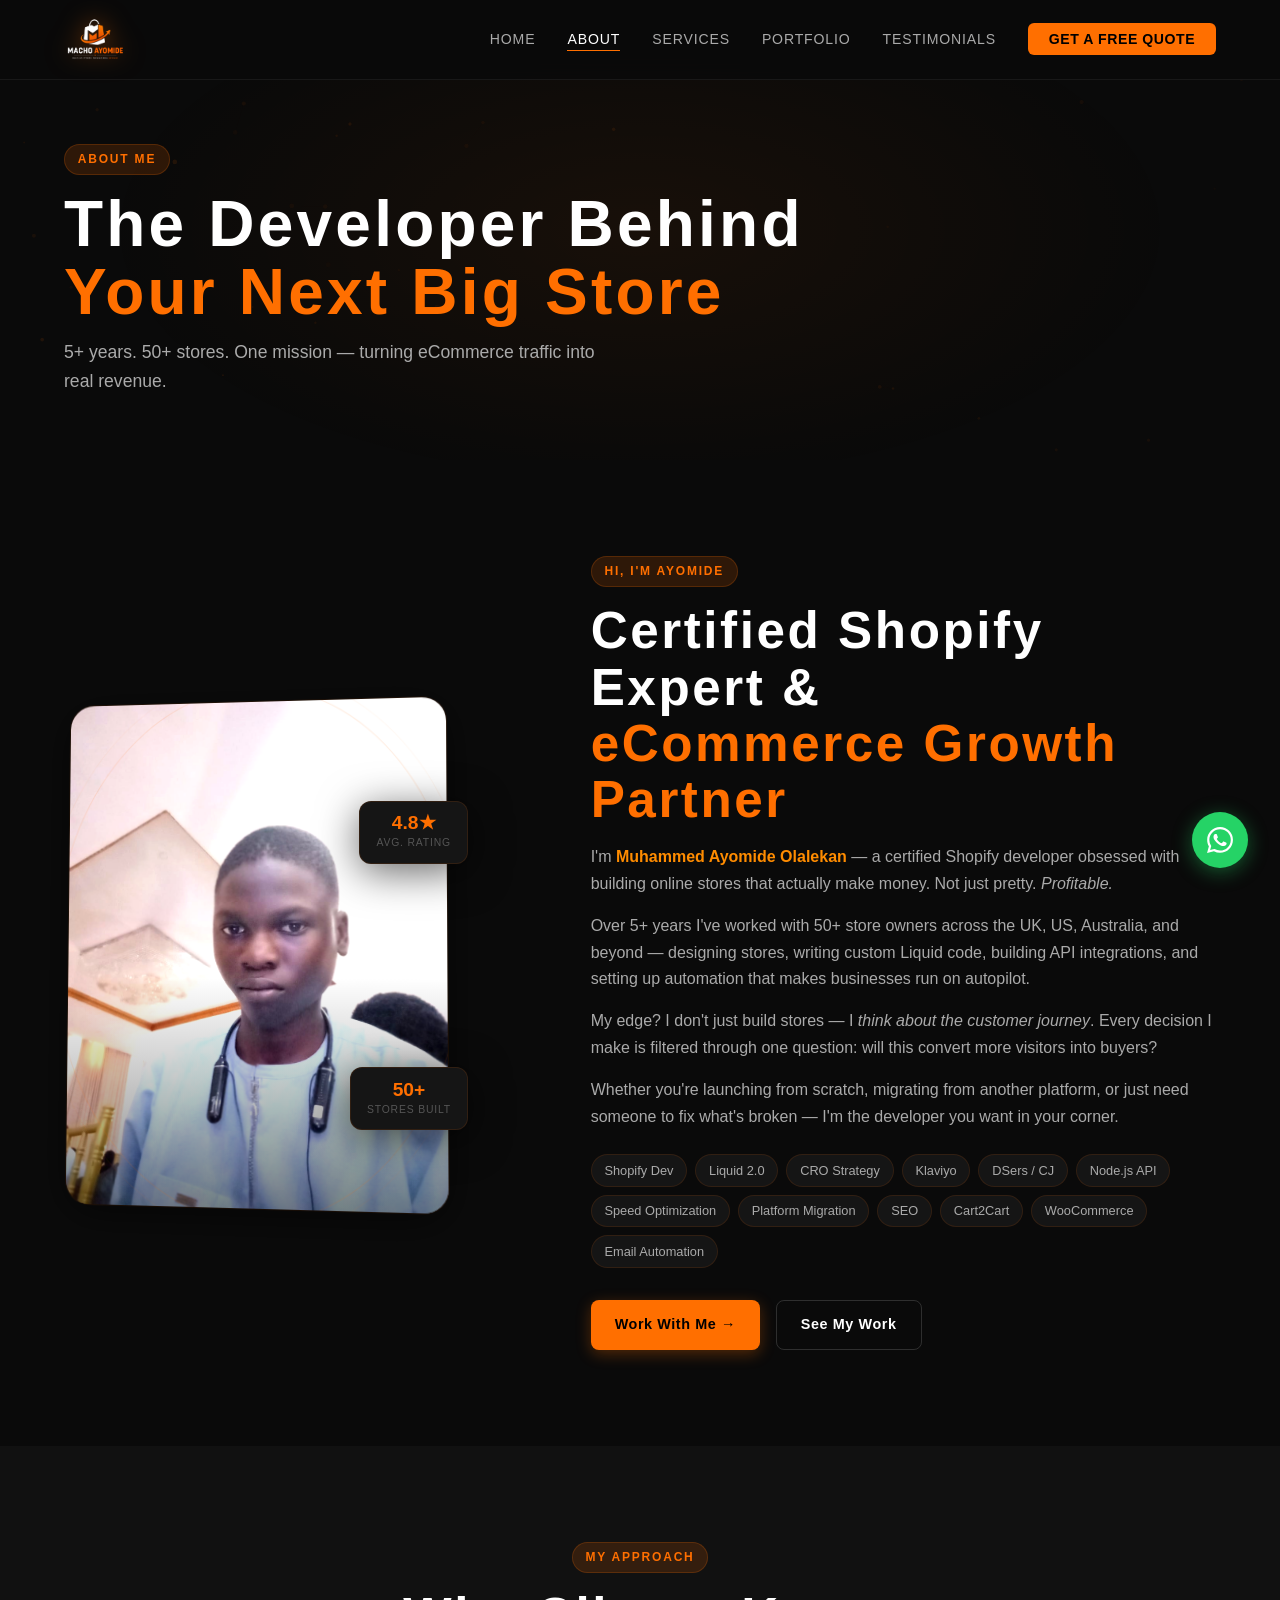
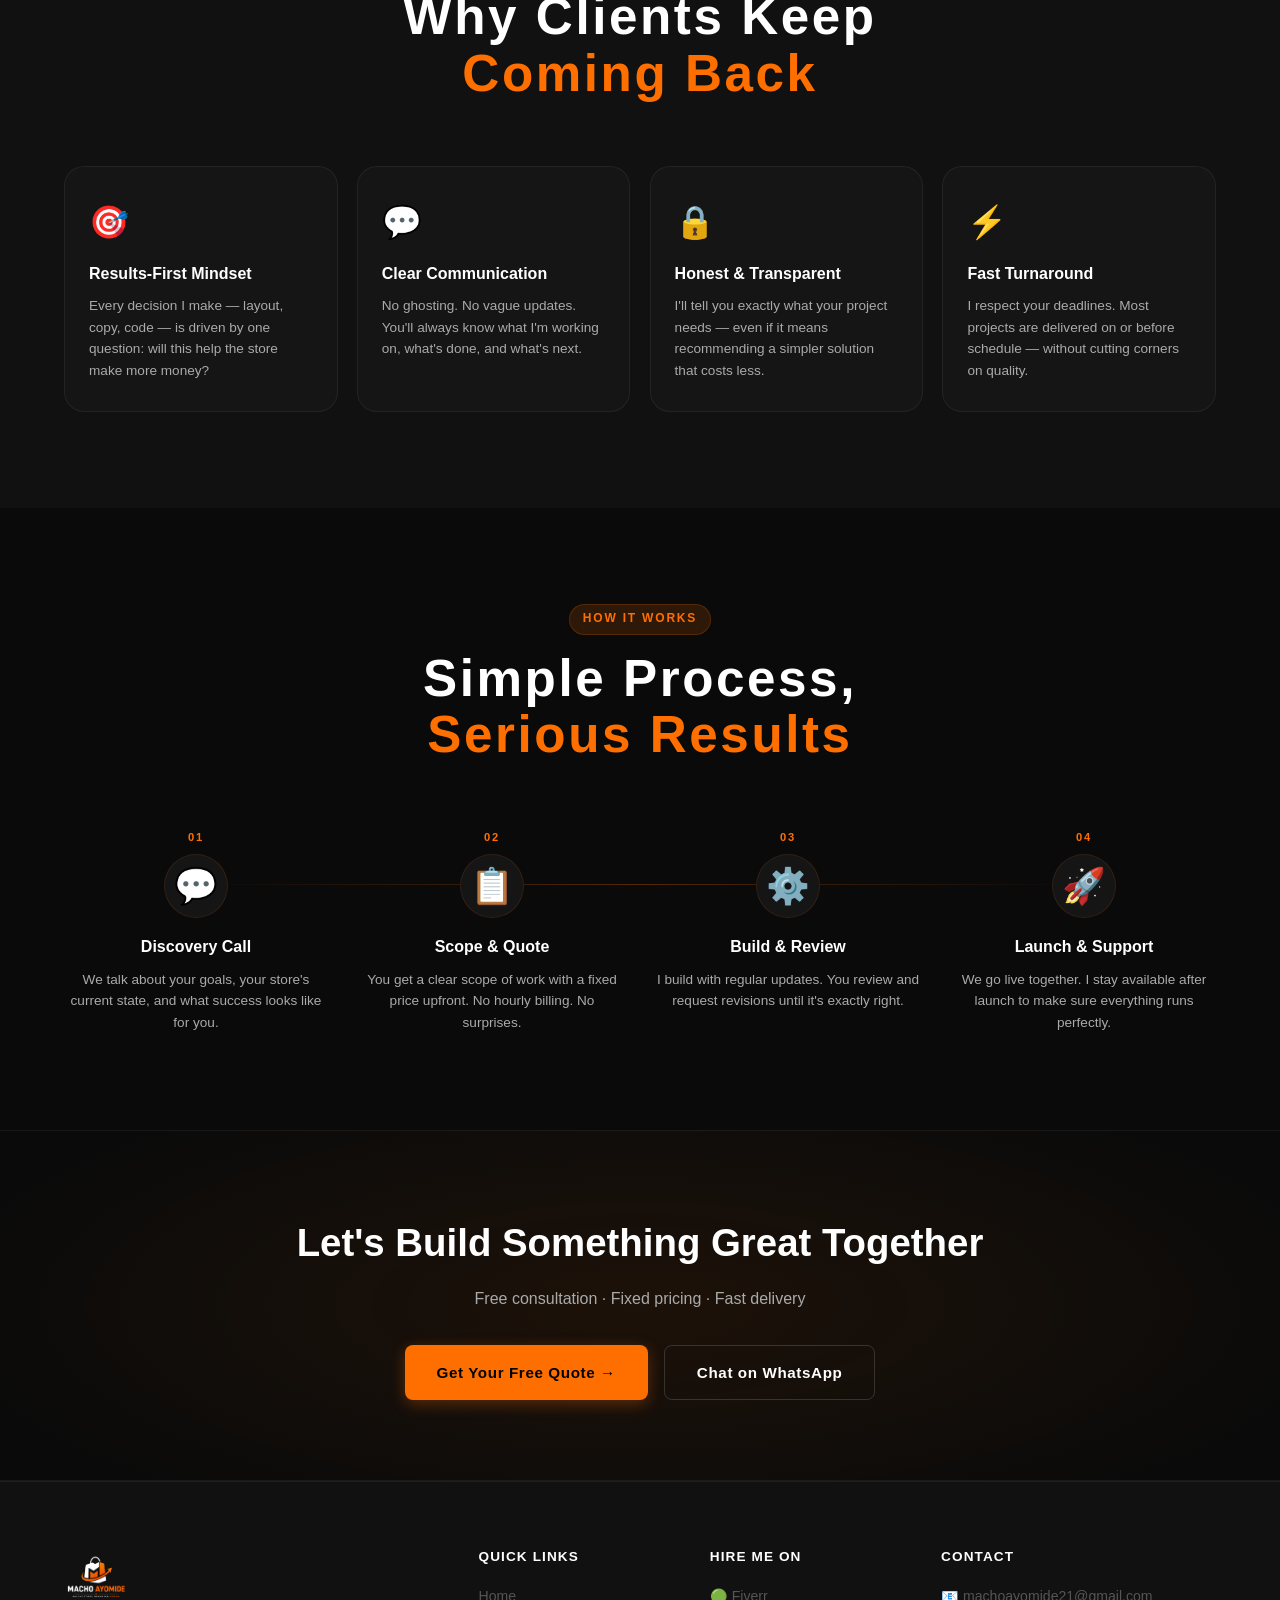
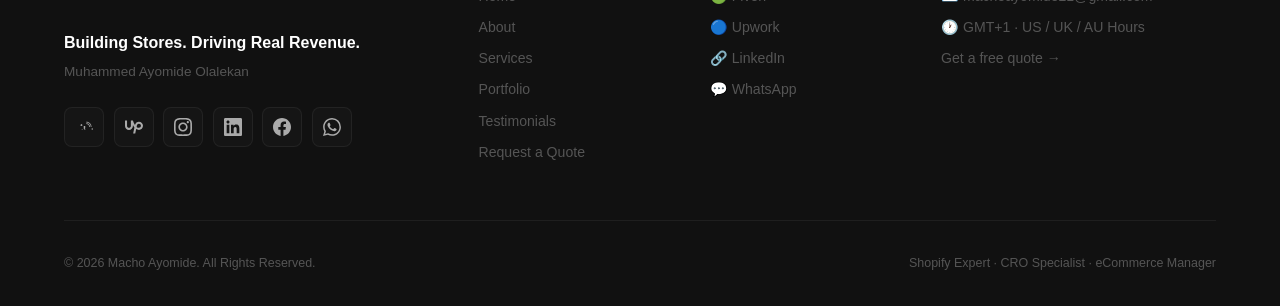
==== commit 2882a66a: "Update fonts to Bebas Neue + Inter" ====
--- a/about.html
+++ b/about.html
@@ -7,7 +7,7 @@
   <link rel="icon" type="image/x-icon" href="favicon.ico"/>
   <link rel="apple-touch-icon" href="assets/apple-touch-icon.png"/>
   <link rel="preconnect" href="https://fonts.googleapis.com"/><link rel="preconnect" href="https://fonts.gstatic.com" crossorigin/>
-  <link href="https://fonts.googleapis.com/css2?family=Syne:wght@700;800&family=Outfit:wght@300;400;500;600;700&display=swap" rel="stylesheet"/>
+  <link href="https://fonts.googleapis.com/css2?family=Bebas+Neue&family=Inter:wght@300;400;500;600;700&display=swap" rel="stylesheet"/>
   <link rel="stylesheet" href="styles.css"/>
 </head>
 <body>
--- a/styles.css
+++ b/styles.css
@@ -76,7 +76,7 @@
 .page-hero-inner{max-width:1300px;margin:0 auto;position:relative;z-index:2}
 .page-hero h1{font-family:var(--font-head);
   font-size:clamp(2.5rem,5vw,4.5rem);font-weight:800;color:var(--white);
-  line-height:1.05;letter-spacing:-.02em;margin-bottom:.75rem}
+  line-height:1.05;letter-spacing:.05em;margin-bottom:.75rem}
 .page-hero p{font-size:1.1rem;color:var(--gray-2);max-width:550px}
 
 /* HERO (homepage) */
@@ -103,8 +103,8 @@
 @keyframes pulseAnim{0%,100%{box-shadow:0 0 0 0 rgba(255,111,0,.6)}50%{box-shadow:0 0 0 6px rgba(255,111,0,0)}}
 .hero-content h1{font-family:var(--font-head);
   font-size:clamp(3rem,5vw,5rem);font-weight:800;line-height:1.05;
-  color:var(--white);margin-bottom:1.5rem;letter-spacing:-.02em}
-.hero-word-wrap{display:block;height:1.1em;overflow:hidden;position:relative}
+  color:var(--white);margin-bottom:1.5rem;letter-spacing:.05em}
+.hero-word-wrap{display:inline;position:relative}
 .hero-word{display:block;color:var(--orange);
   text-shadow:0 0 40px rgba(255,111,0,0.35);
   animation:wordSlide 8s ease-in-out infinite}
@@ -203,7 +203,7 @@
   border-radius:100px;border:1px solid rgba(255,111,0,.2)}
 .section-title{font-family:var(--font-head);font-size:clamp(2rem,4vw,3.2rem);
   font-weight:800;color:var(--white);line-height:1.1;
-  letter-spacing:-.02em;margin-bottom:1rem}
+  letter-spacing:.05em;margin-bottom:1rem}
 .section-sub{font-size:1rem;color:var(--gray-2);line-height:1.7}
 .section-cta{text-align:center;margin-top:3rem}
 
